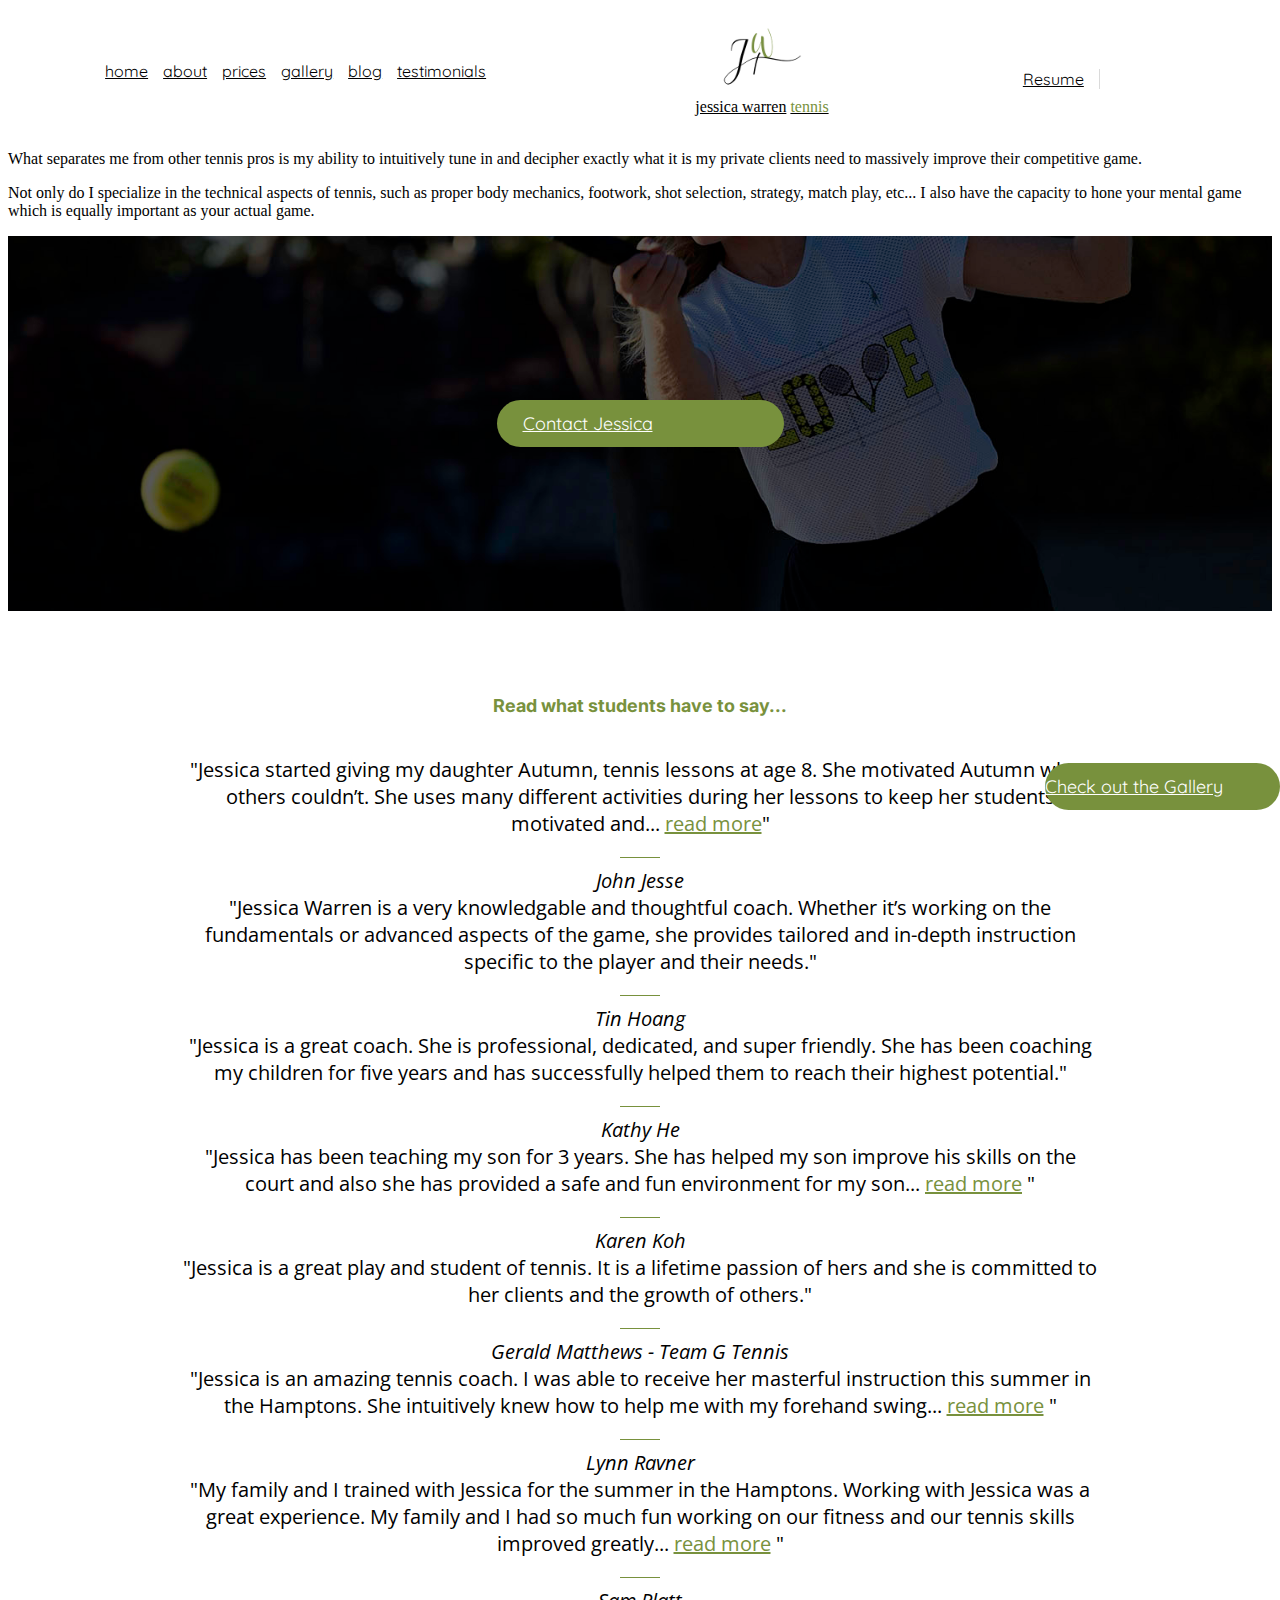
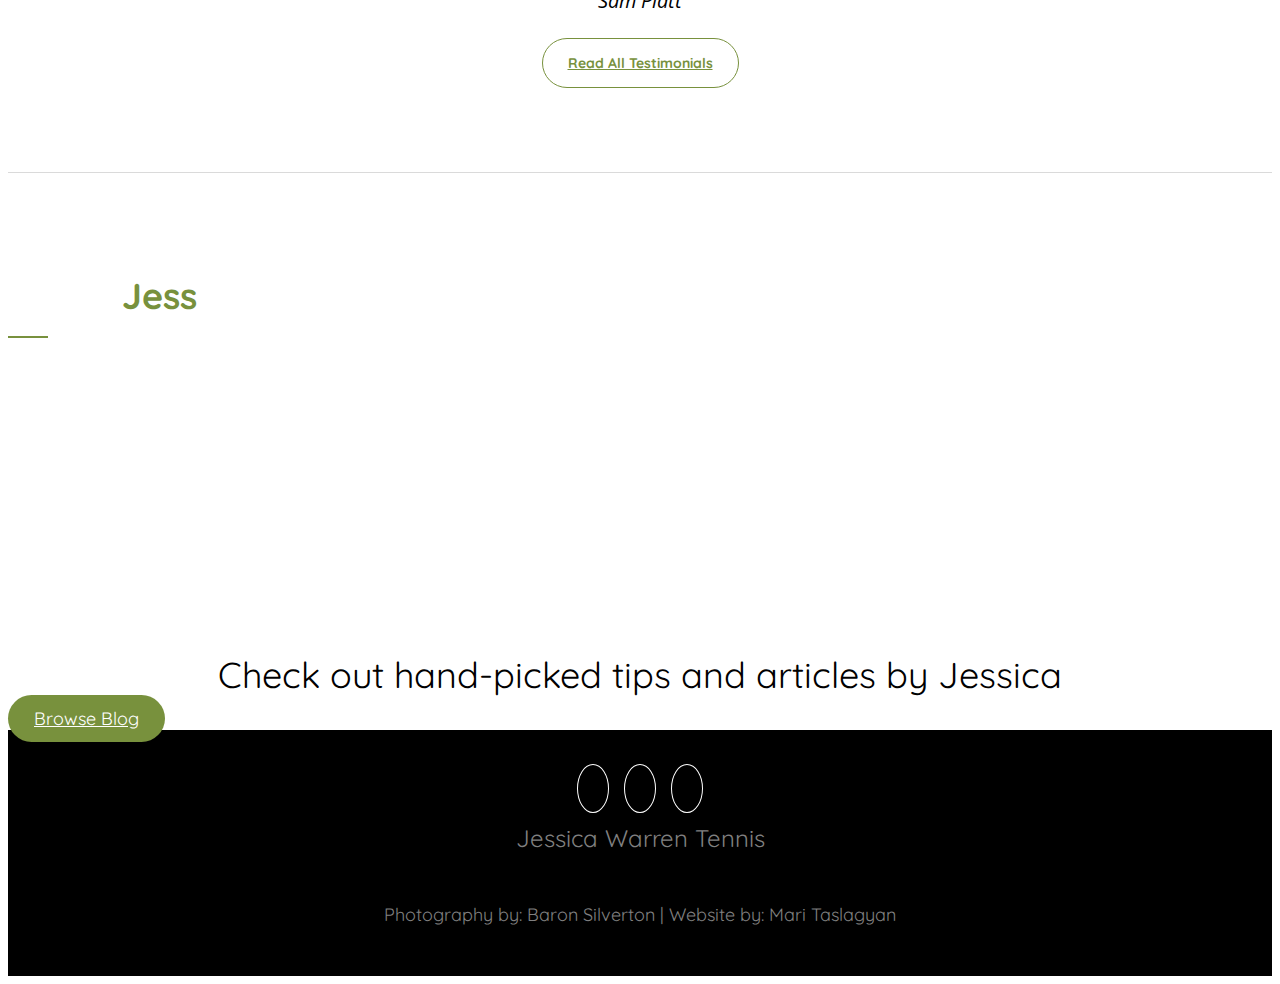
==== index.html @ 026821c1 "Update index.html" ====
<!DOCTYPE html>
<html lang="en">
<head>
    <meta charset="UTF-8">
    <meta name="viewport" content="width=device-width, initial-scale=1.0">
    <title>Jessica Warren Tennis</title>
    <link rel="stylesheet" href="https://cdn.jsdelivr.net/npm/bootstrap@4.5.3/dist/css/bootstrap.min.css" integrity="sha384-TX8t27EcRE3e/ihU7zmQxVncDAy5uIKz4rEkgIXeMed4M0jlfIDPvg6uqKI2xXr2" crossorigin="anonymous">
    <script src="https://code.jquery.com/jquery-3.5.1.slim.min.js" integrity="sha384-DfXdz2htPH0lsSSs5nCTpuj/zy4C+OGpamoFVy38MVBnE+IbbVYUew+OrCXaRkfj" crossorigin="anonymous"></script>
    <script src="https://cdn.jsdelivr.net/npm/bootstrap@4.5.3/dist/js/bootstrap.bundle.min.js" integrity="sha384-ho+j7jyWK8fNQe+A12Hb8AhRq26LrZ/JpcUGGOn+Y7RsweNrtN/tE3MoK7ZeZDyx" crossorigin="anonymous"></script>
    <link rel="stylesheet" href="https://cdnjs.cloudflare.com/ajax/libs/font-awesome/5.15.1/css/all.min.css" integrity="sha512-+4zCK9k+qNFUR5X+cKL9EIR+ZOhtIloNl9GIKS57V1MyNsYpYcUrUeQc9vNfzsWfV28IaLL3i96P9sdNyeRssA==" crossorigin="anonymous" />
    <link href="https://fonts.googleapis.com/css2?family=Inter&family=Handlee&family=Quicksand:wght@300&family=Open+Sans+Condensed:ital,wght@0,300;1,300&display=swap" rel="stylesheet">
    <link rel="stylesheet" href="main.css" type="text/css" />
    <link rel="icon" href="images/favicon.png">
</head>

<body>
    <div class="header container">
        <nav>
            <div class="main-nav row">
                <div class="col-12 col-xl-5 order-3 order-xl-1 navbar">
                    <ul>
                        <li> <a href="index.html">home</a> </li>
                        <li> <a href="about.html">about</a> </li>
                        <li> <a href="prices.html">prices</a> </li>
                        <li> <a href="gallery.html">gallery</a> </li>
                        <li> <a href="blog.html">blog</a></li>
                        <li> <a href="testimonials.html">testimonials</a></li>
                    </ul>
                </div>
                <div class="col-8 col-xl-2 order-1 header-logo">
                    <div class="header-logo-button">
                        <a href="index.html">
                            <img src="images/jess-logo.png" alt="">
                            <h1>jessica warren <span>tennis</span></h1>
                        </a>
                    </div>
                </div>
                <div class="col-4 col-xl-5 order-2 order-xl-3">
                    <ul class="social-block">
                        <li><a href="resume.html" class="header-resume-btn"><i class="fas fa-file-alt mr-2"></i><span>Resume</span></a></li>
                        <li><a target="_blank" href="https://www.instagram.com/jesswarrentennis/?hl=en"><i class="fab fa-instagram"></i></a></li>
                        <li><a href="mailto:jesswarrentennis@gmail.com"><i class="fa fa-envelope"></i></a></li>
                        <li><a href="tel:13104254445"><i class="fa fa-phone"></i></a></li>
                    </ul>
                </div>
            </div>
        </nav>
    </div>
    <div class="banner-content container">
        <div class="row">
            <div class="col-12">
                <p>What separates me from other tennis pros is my ability to intuitively tune in and decipher exactly what it is my private clients need to massively improve their competitive game.</p>
<p>Not only do I specialize in the technical aspects of tennis, such as proper body mechanics, footwork, shot selection, strategy, match play, etc... I also have the capacity to hone your mental game which is equally important as your actual game.</p>
            </div>
        </div>
    </div>
    <div class="parallax1">
        <div class="contactus-container">
            <a href="mailto:jesswarrentennis@gmail.com" class="btn contact-btn">Contact Jessica <i class="fa pl-2 fa-envelope"></i></a>
        </div>
    </div>
    <div class="container testimonials">
        <h2 class="testimonial-heading">Read what students have to say...</h2>
        <div id="carouselExampleIndicators" class="carousel slide" data-ride="carousel">
            <ol class="carousel-indicators">
              <li data-target="#carouselExampleIndicators" data-slide-to="0" class="active"></li>
              <li data-target="#carouselExampleIndicators" data-slide-to="1"></li>
              <li data-target="#carouselExampleIndicators" data-slide-to="2"></li>
              <li data-target="#carouselExampleIndicators" data-slide-to="3"></li>
              <li data-target="#carouselExampleIndicators" data-slide-to="4"></li>
              <li data-target="#carouselExampleIndicators" data-slide-to="5"></li>
              <li data-target="#carouselExampleIndicators" data-slide-to="6"></li>
              <li data-target="#carouselExampleIndicators" data-slide-to="7"></li>
            </ol>
            <div class="carousel-inner">
              <div class="carousel-item active">
                <div>"Jessica started giving my daughter Autumn, tennis lessons at age 8. She motivated Autumn when others couldn’t. She uses many different activities during her lessons to keep her students motivated and... <a href="testimonials.html">read more</a>"</div>
                <div class="quote-author">John Jesse</div>
              </div>
              <div class="carousel-item">
                    <div>"Jessica Warren is a very knowledgable and thoughtful coach. Whether it’s working on the fundamentals or advanced aspects of the game, she provides tailored and in-depth instruction specific to the player and their needs."</div>  
                    <div class="quote-author">Tin Hoang</div>            
                </div>
              <div class="carousel-item">
                    <div>"Jessica is a great coach. She is professional, dedicated, and super friendly. She has been coaching my children for five years and has successfully helped them to reach their highest potential."</div>  
                    <div class="quote-author">Kathy He</div>            
                </div>
              <div class="carousel-item">
                    <div>"Jessica has been teaching my son for 3 years. She has helped my son improve his skills on the court and also she has provided a safe and fun environment for my son... <a href="testimonials.html">read more</a> "</div>  
                    <div class="quote-author">Karen Koh</div>            
                </div>
                <div class="carousel-item">
                    <div>"Jessica is a great play and student of tennis. It is a lifetime passion of hers and she is committed to her clients and the growth of others."</div>  
                    <div class="quote-author">Gerald Matthews - Team G Tennis</div>            
                </div>
                <div class="carousel-item">
                    <div>"Jessica is an amazing tennis coach. I was able to receive her masterful instruction this summer in the Hamptons. She intuitively knew how to help me with my forehand swing... <a href="testimonials.html">read more</a> "</div>  
                    <div class="quote-author">Lynn Ravner</div>            
                </div>
                <div class="carousel-item">
                    <div>"My family and I trained with Jessica for the summer in the Hamptons. Working with Jessica was a great experience. My family and I had so much fun working on our fitness and our tennis skills improved greatly... <a href="testimonials.html">read more</a> "</div>  
                    <div class="quote-author">Sam Platt</div>            
                </div>
            </div>

            <a class="carousel-control-prev" href="#carouselExampleIndicators" role="button" data-slide="prev">
              <span class="carousel-control-prev-icon" aria-hidden="true"></span>
              <span class="sr-only">Previous</span>
            </a>
            <a class="carousel-control-next" href="#carouselExampleIndicators" role="button" data-slide="next">
              <span class="carousel-control-next-icon" aria-hidden="true"></span>
              <span class="sr-only">Next</span>
            </a>
        </div>
        
    </div>
    <div class="testimonial-link-wrapper">
        <a href="testimonials.html" class="testimonial-link"><i class="fas pr-2 fa-quote-left"></i>Read All Testimonials<i class="fas pl-2 fa-quote-right"></i></a>
    </div>
    <div class="parallax1">
        <div class="welcome">
            <div class="container">
                <div class="row banner-info">
                    <div class="col-12 col-md-6 banner-info__text">
                        <h2 class="banner-info__heading">About <span>Jess</span></h2>
                        <p>Ms. Jessica Warren is a professional tennis champion who has been playing competitive tennis since she was 8 yrs old.  As a professional player and elite tennis coach,  Jessica combines her extensive on court experience with her off court training in championship mindset. She helps build self confidence in children and young adults both on and off the court.</p>
                        
                        <p>To really succeed on the court and in life, mental, emotional and physical strength is required. Jessica is an expert at bringing out the best in her student’s physical strength, emotional tenacity, and mental acuity.</p>
        
                        <p>Jessica has been a private coach for some of the finest students in Bel Air, Beverly Hills, Malibu and the Hamptons. She is delighted to be bringing her unique coaching strategies and techniques to Boca Raton and Palm Beach, Florida.</p>
                    </div>
                    <div class="col-12 col-md-6">
                        <a href="gallery.html" class="btn gallery-btn">Check out the Gallery<i class="fas pl-2 fa-photo-video"></i></a>
                    </div>
                </div>
            </div>
        </div>
    </div>
    <div class="container">
        <div class="row landing-blog">
            <div class="col-12">
                <div>Check out hand-picked tips and articles by Jessica</div>
            </div>
        </div>
        <div class="row">
            <div class="col-12 text-center mb-5">
                <a class="btn blog-btn" href="blog.html">Browse Blog<i class="fas pl-2 fa-pencil-alt"></i></a>
            </div>
        </div>
    </div>
    
    <div class="footer">
        <ul class="footer-social-block">
            <li><a target="_blank" href="https://www.instagram.com/jesswarrentennis/?hl=en"><i class="fab fa-instagram"></i></a></li>
            <li><a href="mailto:jesswarrentennis@gmail.com"><i class="fa fa-envelope"></i></a></li>
            <li><a href="tel:13104254445"><i class="fa fa-phone"></i></a></li>
        </ul>
        <div class="footer-header">Jessica Warren Tennis</div>
        <div class="footer-credits">Photography by: Baron Silverton <span>|</span><div class="footer-break"><br></div> Website by: Mari Taslagyan</div>
    </div>
</body>
<script>
    $('.carousel').carousel({
        interval: 5000
    })
</script>

</html>
---- main.css ----
html{
    box-sizing: border-box;
    margin:0;
    padding:0;
    overflow-x: hidden;
}
.header{
    background:white;
}
.header-logo img{
    display:block;
    margin-left:auto;
    margin-right:auto;
    width:80px;
}
.header-logo a{
    color:black;
}
.header-logo-button{
    width:100%;
}
.header-logo a:hover{
    text-decoration:none;
}
nav ul{
    display:flex;
    list-style-type: none;
    padding:0;
    
}
nav ul li a{
    margin-right:15px;
    font-size:16px;
    transition: 0.25s;
    color:black;
    font-family: "Quicksand";
}
nav ul li a:hover{
    color:#78913d;
    text-decoration:none;
}
.main-nav{
    display: flex;
    align-items:center;
    padding: 18px 0;
}
.main-nav div{
    margin-left:auto;
    margin-right:auto;
}
.main-content{
    background:white;
}
.brand-name{
    display:flex;
    justify-content: center;
    align-items: center;
    font-family: "Quicksand";
    padding:25px 0;
}
.navbar{
    font-family: "Inter";
    padding-bottom:0;
}
h1{
    font-size:16px;
    font-weight:300;
    margin-bottom:0;
    display: flex;
    justify-content: center;
}
h1 span{
    color:#78913d;
    padding-left:4px;
}
.social-block{
    float:right;
    margin-bottom:0;
}
.social-block .fa-phone{
    font-size:15px;
}
.social-block .fa-envelope, .social-block .fa-instagram, .social-block .fa-file-alt, .social-block .fa-phone{
    color:#78913d;
    transition:0.25s;
}
.social-block  .fa-envelope:hover, .social-block .fa-file-alt:hover, .social-block  .fa-instagram:hover, .social-block  .fa-phone:hover{
    color:black;
}
.social-block .fa-instagram{
    border-left: solid 1px rgb(218, 218, 218);
    padding-left:30px;
}
.parallax1{
    /* The image used */
    background-image: url("images/jess-dark.JPG");
  
    /* Set a specific height */
    min-height: 375px; 
  
    /* Create the parallax scrolling effect */
    background-attachment: fixed;
    background-position: 0px -350px;
    background-repeat: no-repeat;
    background-size: cover;
}
.btn{
    color:white !important;
    width: 235px;
}
.btn:hover{
    text-decoration:none;
}
.banner-info{
    border-top: solid 1px rgb(218, 218, 218);
}
.banner-info__text{
    padding:50px 0px 80px 0;
    font-family:"Inter";
    position: relative;
    z-index: 3;
    color:white;
    font-size:14px;
}
.welcome{
    background:transparent;
}

/* carousel */
.testimonials{
    padding:30px 0;
    min-height:320px;
}
.carousel-item a{
    color: #78913d;
}
.carousel-item a:hover{
    color: orange;
    text-decoration: none;
}
.testimonial-link-wrapper{
    text-align: center;
    margin-bottom:100px;
}
.testimonial-link{
    border: solid 1px #78913d;
    border-radius:35px;
    font-family: "Quicksand";
    font-size: 14px;
    padding:15px 25px;
    color:#78913d;
    font-weight:bold;
    transition: .25s ease-in-out;
}
.testimonial-link:hover{
    background:#78913d;
    color:white;
    text-decoration: none;
}
.carousel-control-prev, .carousel-control-next{
    display:none;
}
.carousel{
    margin:40px 175px 10px 175px;
}
.carousel-item{
    text-align: center;
    font-family: "Open Sans Condensed";
    font-size:20px;
}
.carousel-indicators{
    
}
.testimonial-heading{
    font-family: "Inter";
    text-align: center;
    font-size: 18px;
    padding-top:40px;
    color:#78913d;
    font-weight:bold;
}
.carousel-indicators li{
    display:none;
}
.banner-info__heading{
    font-family: "Quicksand";
    font-size: 36px;
    padding:20px 0 20px 0;
    color:white;
    position: relative;
    margin-bottom:30px;
}
.banner-info__heading span{
    color:#78913d;
    font-weight:bold;
    /* font-family: "Inter"; */
}
.banner-info__heading:after{
    content:"";
    position:absolute;
    width:40px;
    height:2px;
    bottom:0;
    background:#78913d;
    left:0;
}
.quote-author{
    margin-top:20px;
    padding-top:10px;
    font-family: "Open Sans Condensed";
    font-style:italic;
    position:relative;
}
.quote-author:before{
    content:"";
    position:absolute;
    width:40px;
    height:1px;
    top:0;
    background:#78913d;
    left:50%;
    transform: translateX(-50%);
}
.contact-row{
    padding:60px 0;
    text-align:center;
}
.contactus-container{
    display: flex;
    justify-content: center;
    align-items: center;
    height: 375px;
}
.contact-btn{
    border-radius:30px;
    font-size:18px;
    background:#78913d;
    color:white;
    padding:12px 26px;
    font-family: "Quicksand";
    transition:0.25s ease-in-out;
}
.contact-btn:hover{
    background:#1a2403;
}
.gallery-btn{
    border-radius:30px;
    font-size:18px;
    background:#78913d;
    color:white;
    padding:12px 0px;
    position: absolute;
    bottom: 90px;
    right: 0;
    font-family: "Quicksand";
    transition:0.25s ease-in-out;
}
.gallery-btn:hover{
    background:#1a2403;
}
.blog-btn{
    border-radius:30px;
    font-size:18px;
    background:#78913d;
    color:white;
    padding:12px 26px;
    font-family: "Quicksand";
    transition:0.25s ease-in-out;
}
.blog-btn:hover{
    background:#1a2403;
}
.landing-blog{
    padding:50px 50px 0 50px;
}
.landing-blog div{
    font-family: "Quicksand";
    margin:10px 0;
    font-size:36px;
    text-align:center;
}
.footer{
    background-color:black;
    height:auto;
}
.footer-social-block{
    list-style-type: none;
    display:flex;
    justify-content: center;
    margin:0;
    padding:50px 0 25px 0;
}
.footer-social-block .fa-instagram, .footer-social-block .fa-envelope, .footer-social-block .fa-phone {
    color:white;
    border: solid 1px white;
    border-radius:50%;
    padding:15px;
    transition: 0.25s ease-in-out;
}
.footer-social-block .fa-instagram:hover, .footer-social-block .fa-envelope:hover, .footer-social-block .fa-phone:hover {
    color:#78913d;
    border: solid 1px white;
    border-radius:50%;
    padding:15px;
}
.footer-social-block .fa-envelope{
    margin:0 15px;
}
.footer-header{
    font-family: "Quicksand";
    font-size:24px;
    text-align:center;
    margin:0;
    color:grey;
}
.footer-credits{
    font-family: "Quicksand";
    font-size:18px;
    text-align:center;
    margin:0;
    padding:50px 0;
    color:grey;
}
.footer-break{
    display:none;
}
/* MEDIA QUERIES */

@media (max-width:1199px) {
    .header{
        max-width:100%;
    }
    .navbar{
        display:flex;
        justify-content: center;
        margin-top:20px;
        background:rgb(238, 238, 238);
        padding:15px 0;
    }   
    .main-nav{
        padding:18px 0 0 0;
    }    
    .navbar ul{
        margin-bottom:0;
    }
    .carousel{
        margin:40px 60px 10px 60px;
    }
    .parallax1{
        background-position: top center;
    }
    .header-logo img{
        display:flex;
        margin-left:38px;
        margin-right:0;
        width:80px;
    }
    h1{
        justify-content: flex-start;
    }
    .contact-btn{
        top:57%;
    }
}

@media (max-width:768px) {
    .carousel{
        margin:40px 20px 10px 20px;
    }
    .contact-btn {
        top: 47%;
    }
    .landing-blog{
        padding:30px 30px 0 30px;
    }
    .parallax1{
        min-height: 250px; 
    }
    .testimonials{
        padding:30px 0;
        min-height:380px;
    }
    .contactus-container{
        height: 250px;
    }
    .header-resume-btn span{
        display:none;
    }
}
@media (max-width:767px) {
    .gallery-btn {
        position: relative;
        font-size: 14px;
        margin-top: 50px;
    }
}


@media (max-width:425px) {
    nav ul li a{
        font-size:12px;
        margin-left:7.5px;
        margin-right:7.5px;
    }
    .footer-credits{
        font-size:14px;
        line-height:1;
    }
    .footer-break{
        display:block;
    }
    .footer-credits span{
        display:none;
    }
    .landing-blog div {
        font-size: 24px;
    }
    .banner-info__text {
        padding: 30px 20px 50px 20px;
        font-family: "Inter";
        position: relative;
        z-index: 3;
        color: white;
        font-size: 14px;
    }
}
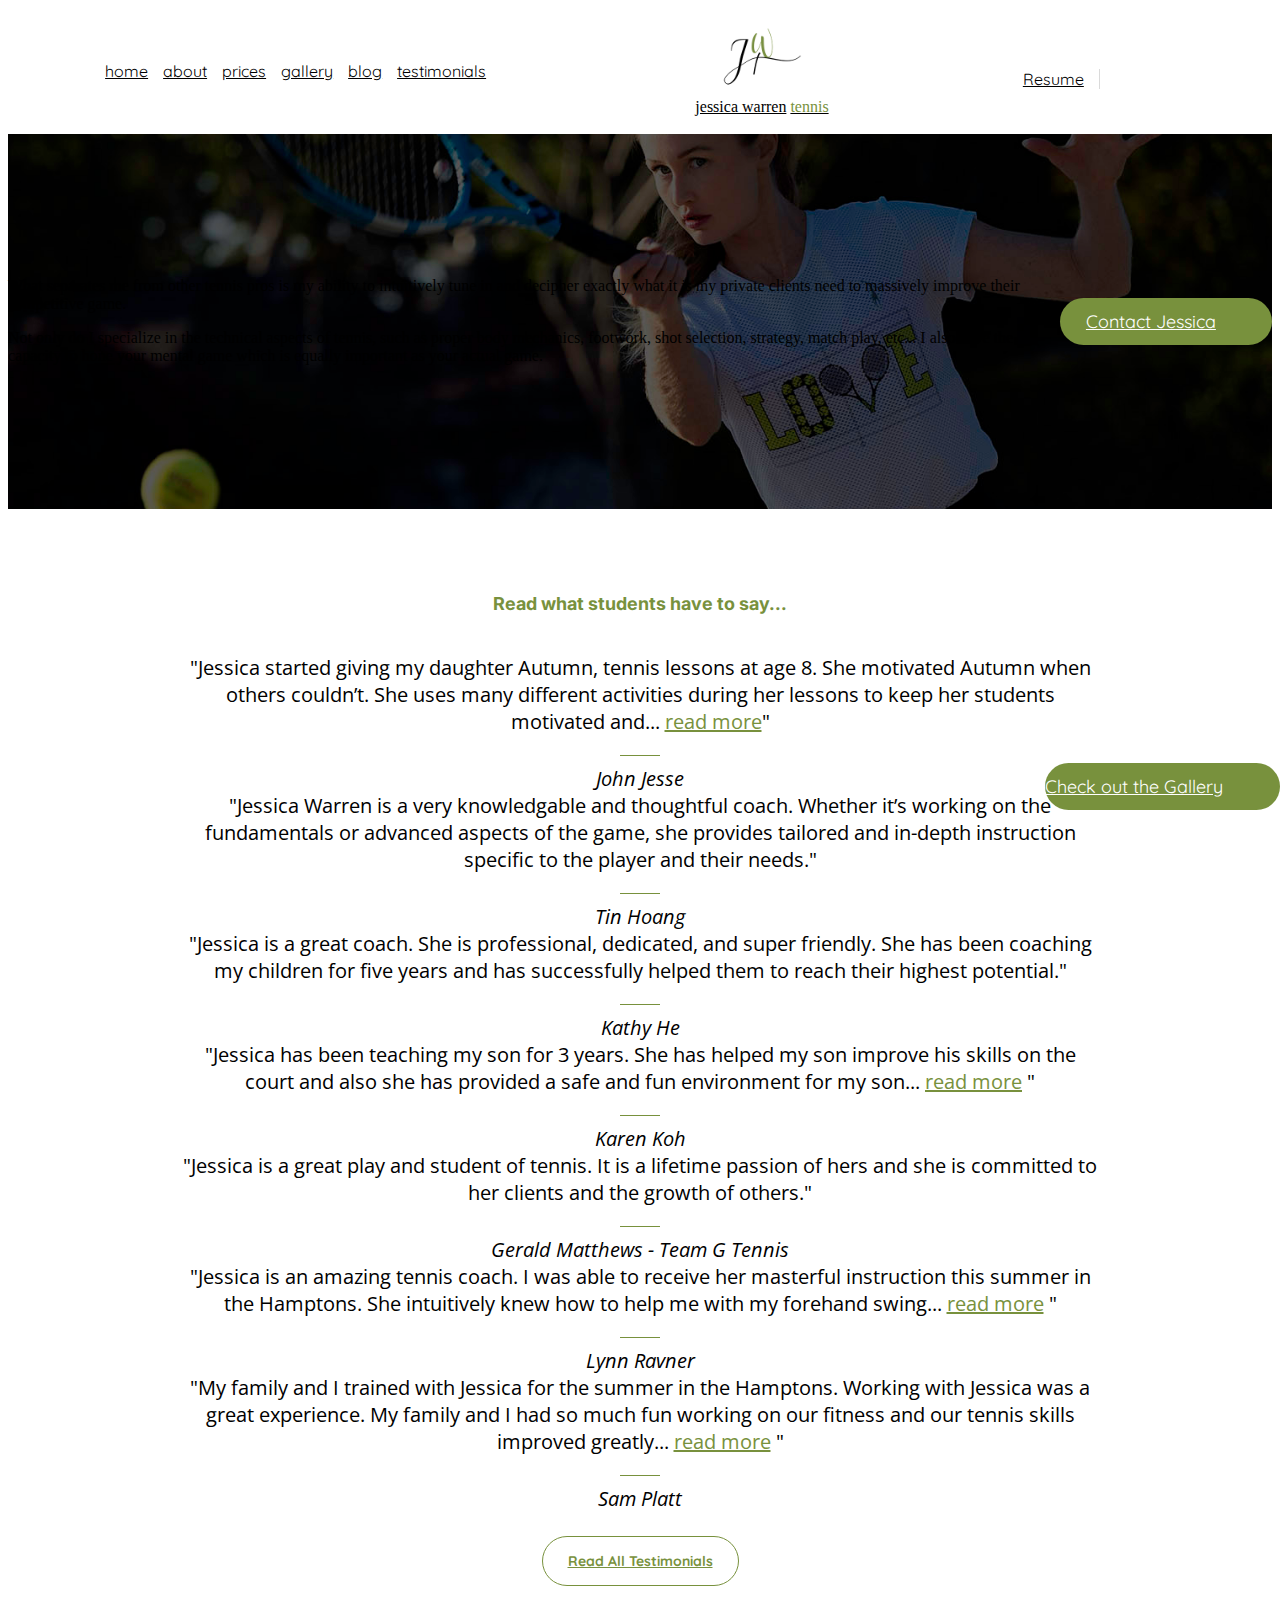
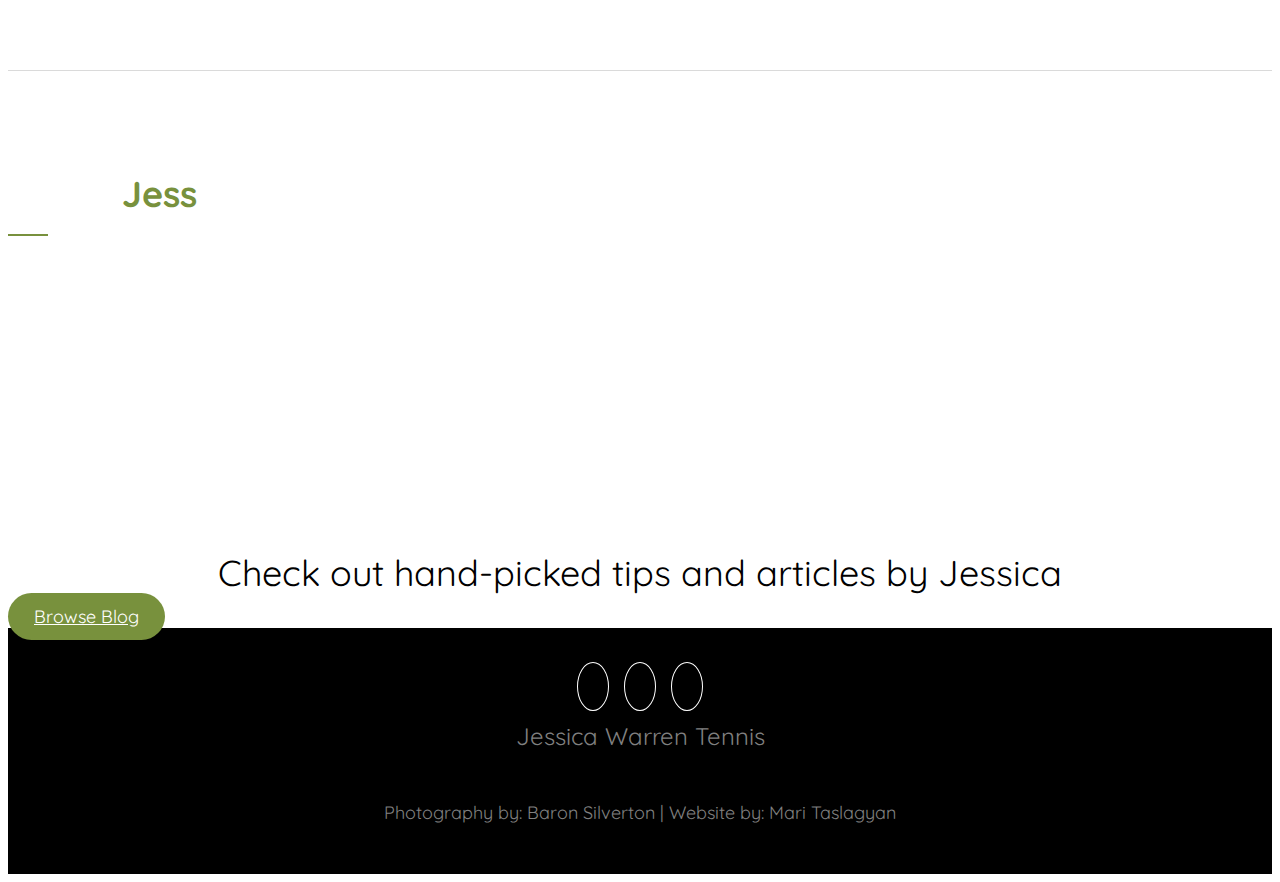
==== commit e2e89bf3: "Update index.html" ====
--- a/index.html
+++ b/index.html
@@ -46,18 +46,15 @@
             </div>
         </nav>
     </div>
-    <div class="banner-content container">
-        <div class="row">
-            <div class="col-12">
+    <div class="parallax1">
+        <div class="contactus-container">
+            <div class="banner-content">
                 <p>What separates me from other tennis pros is my ability to intuitively tune in and decipher exactly what it is my private clients need to massively improve their competitive game.</p>
 <p>Not only do I specialize in the technical aspects of tennis, such as proper body mechanics, footwork, shot selection, strategy, match play, etc... I also have the capacity to hone your mental game which is equally important as your actual game.</p>
             </div>
-        </div>
-    </div>
-    <div class="parallax1">
-        <div class="contactus-container">
             <a href="mailto:jesswarrentennis@gmail.com" class="btn contact-btn">Contact Jessica <i class="fa pl-2 fa-envelope"></i></a>
         </div>
+        
     </div>
     <div class="container testimonials">
         <h2 class="testimonial-heading">Read what students have to say...</h2>
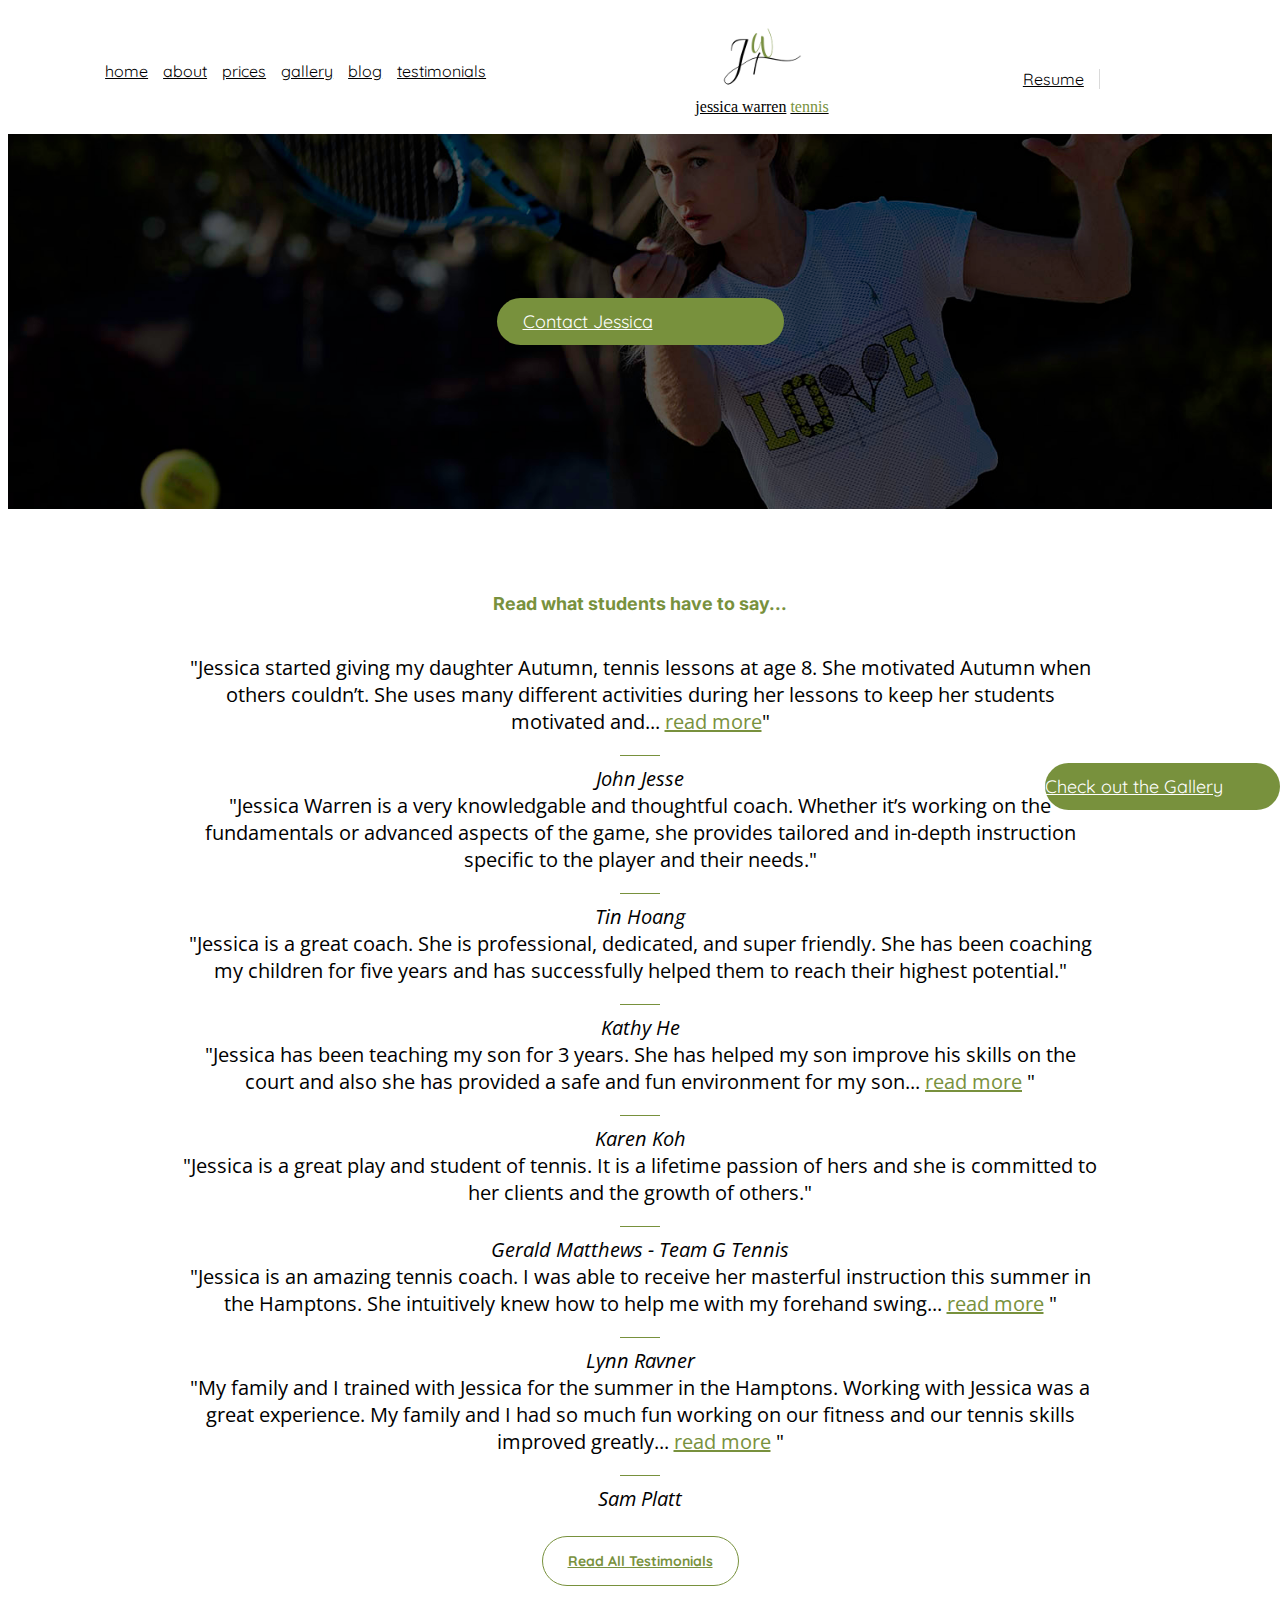
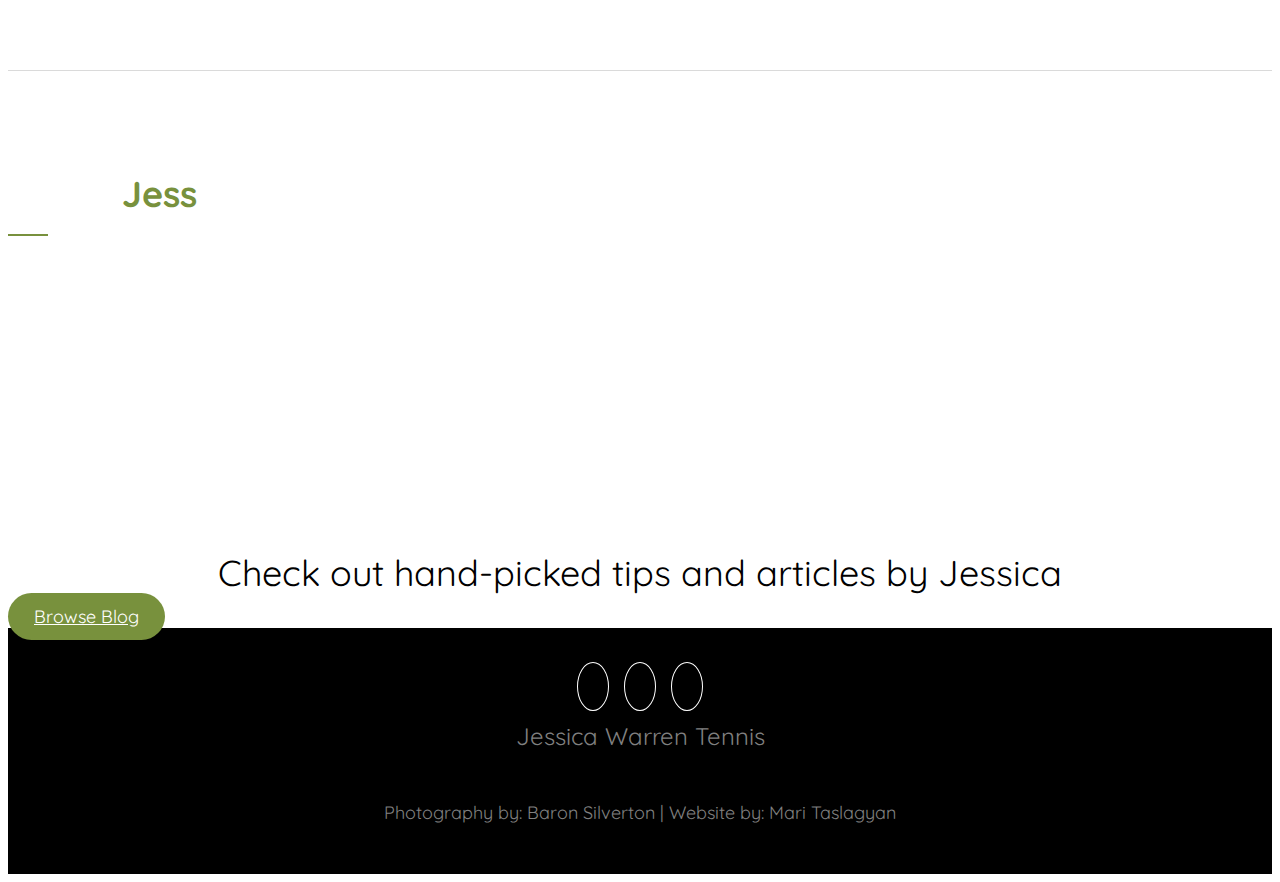
==== commit 1d557e5f: "Update index.html" ====
--- a/index.html
+++ b/index.html
@@ -48,10 +48,10 @@
     </div>
     <div class="parallax1">
         <div class="contactus-container">
-            <div class="banner-content">
+<!--             <div class="banner-content"> 
                 <p>What separates me from other tennis pros is my ability to intuitively tune in and decipher exactly what it is my private clients need to massively improve their competitive game.</p>
 <p>Not only do I specialize in the technical aspects of tennis, such as proper body mechanics, footwork, shot selection, strategy, match play, etc... I also have the capacity to hone your mental game which is equally important as your actual game.</p>
-            </div>
+            </div>-->
             <a href="mailto:jesswarrentennis@gmail.com" class="btn contact-btn">Contact Jessica <i class="fa pl-2 fa-envelope"></i></a>
         </div>
         
--- a/main.css
+++ b/main.css
@@ -227,6 +227,7 @@
 }
 .contactus-container{
     display: flex;
+    flex-direction:column;
     justify-content: center;
     align-items: center;
     height: 375px;
@@ -242,6 +243,13 @@
 }
 .contact-btn:hover{
     background:#1a2403;
+}
+.banner-content{
+    color:white;
+    font-family:"Inter";
+    font-size:14px;
+    margin-bottom:25px;
+    padding:0 50px;
 }
 .gallery-btn{
     border-radius:30px;
@@ -423,4 +431,4 @@
         color: white;
         font-size: 14px;
     }
-}+}
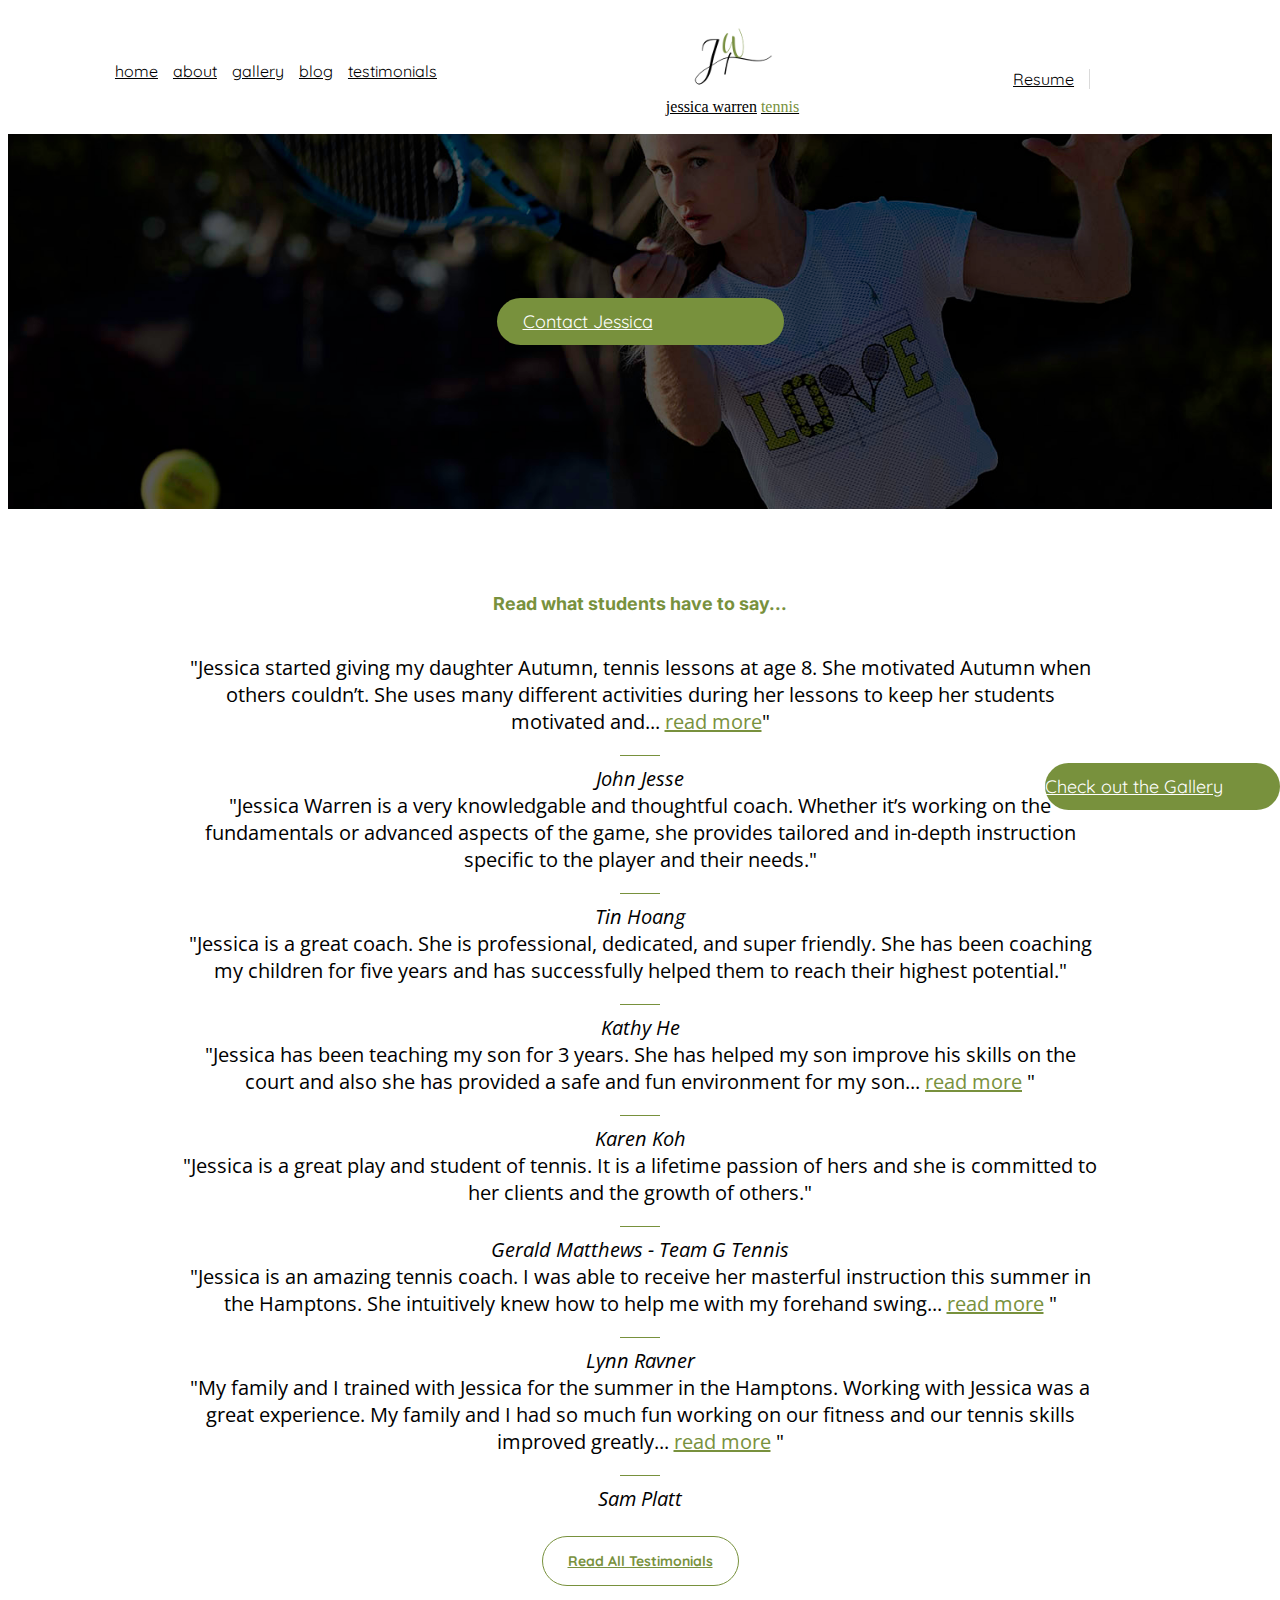
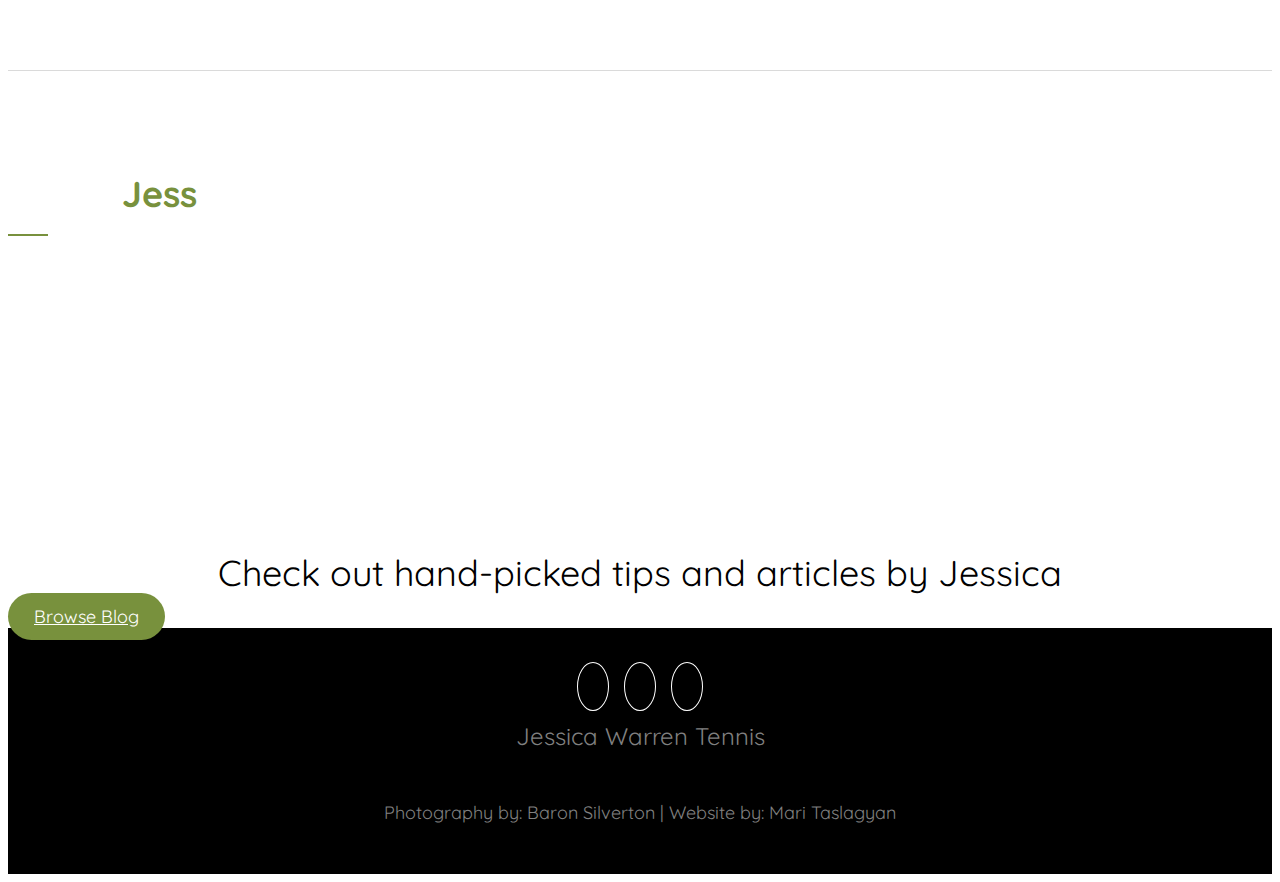
==== commit a46cc33f: "edit prices page" ====
--- a/index.html
+++ b/index.html
@@ -21,7 +21,7 @@
                     <ul>
                         <li> <a href="index.html">home</a> </li>
                         <li> <a href="about.html">about</a> </li>
-                        <li> <a href="prices.html">prices</a> </li>
+<!--                         <li> <a href="prices.html">prices</a> </li> -->
                         <li> <a href="gallery.html">gallery</a> </li>
                         <li> <a href="blog.html">blog</a></li>
                         <li> <a href="testimonials.html">testimonials</a></li>
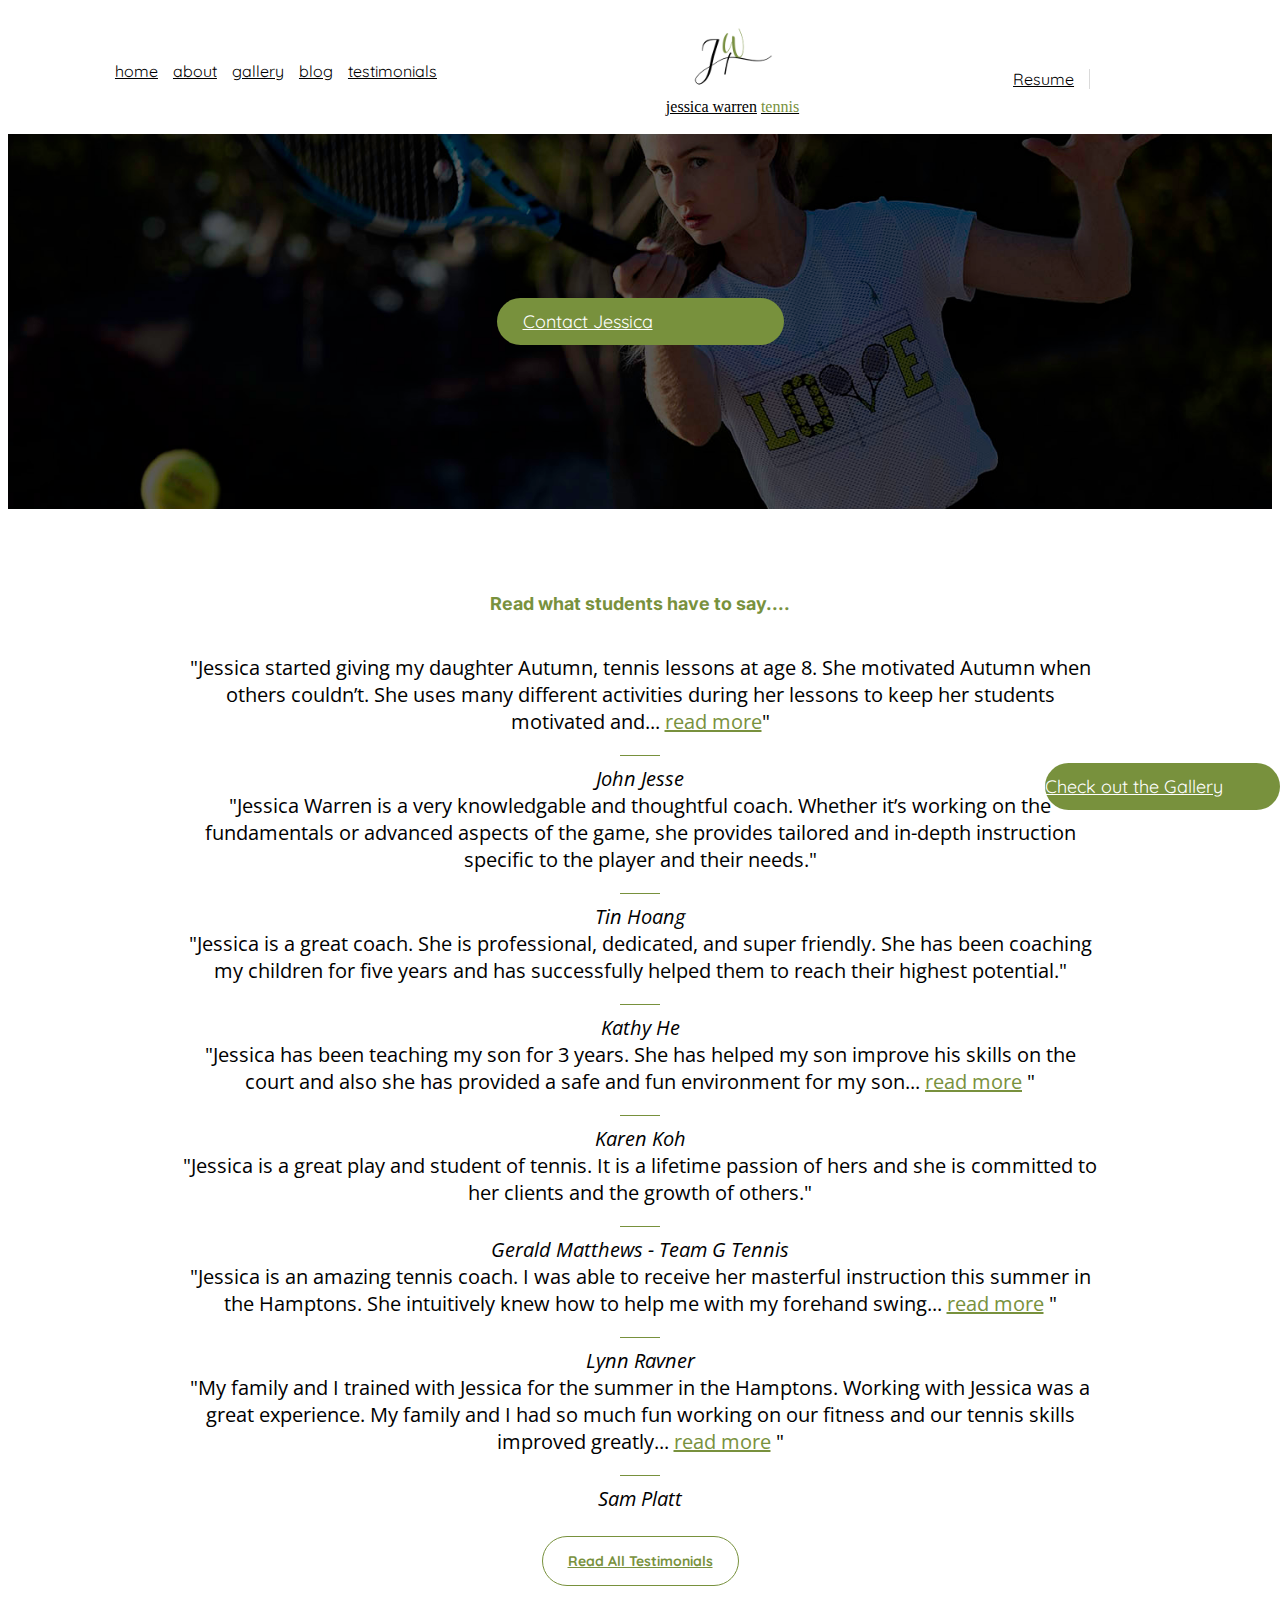
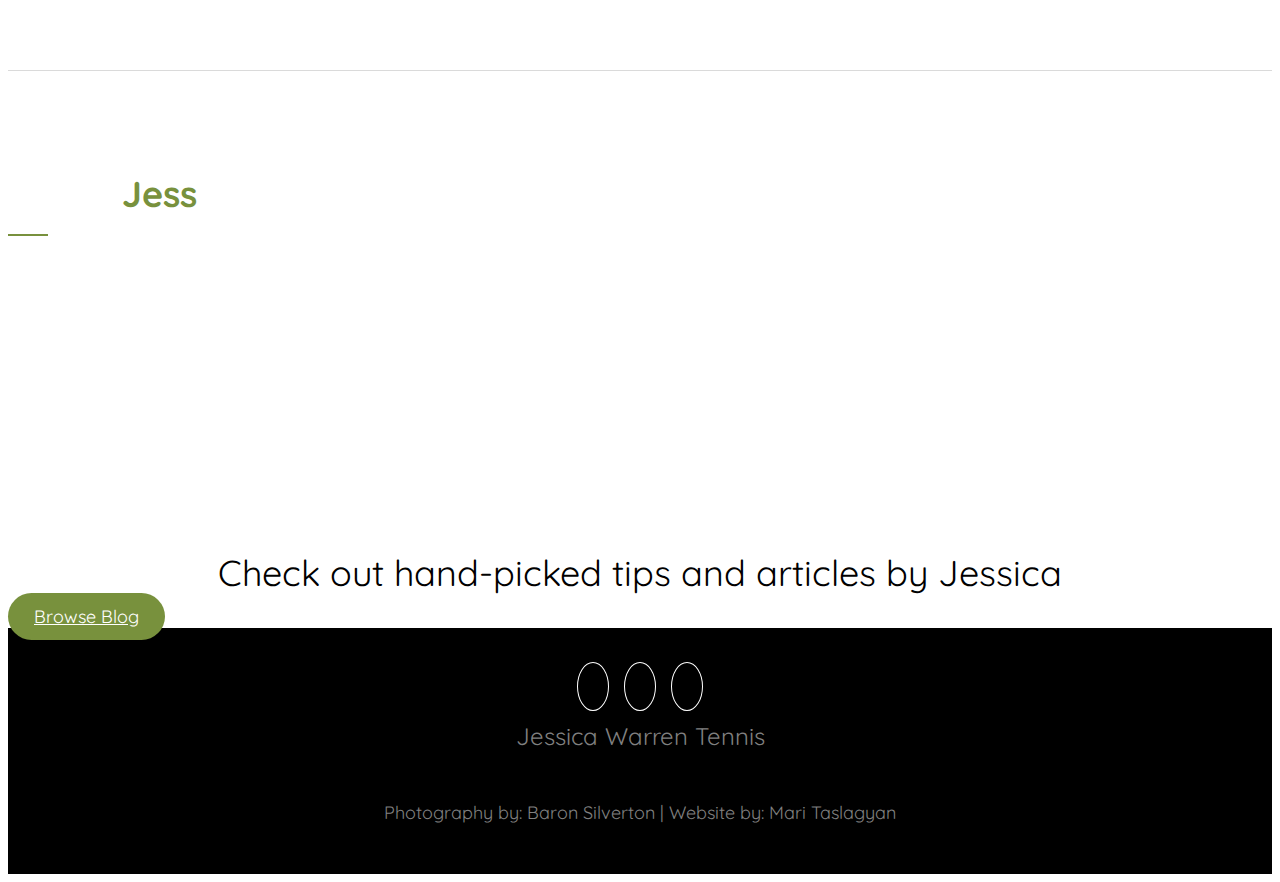
==== commit 1baeedb0: "Update index.html" ====
--- a/index.html
+++ b/index.html
@@ -57,7 +57,7 @@
         
     </div>
     <div class="container testimonials">
-        <h2 class="testimonial-heading">Read what students have to say...</h2>
+        <h2 class="testimonial-heading">Read what students have to say....</h2>
         <div id="carouselExampleIndicators" class="carousel slide" data-ride="carousel">
             <ol class="carousel-indicators">
               <li data-target="#carouselExampleIndicators" data-slide-to="0" class="active"></li>
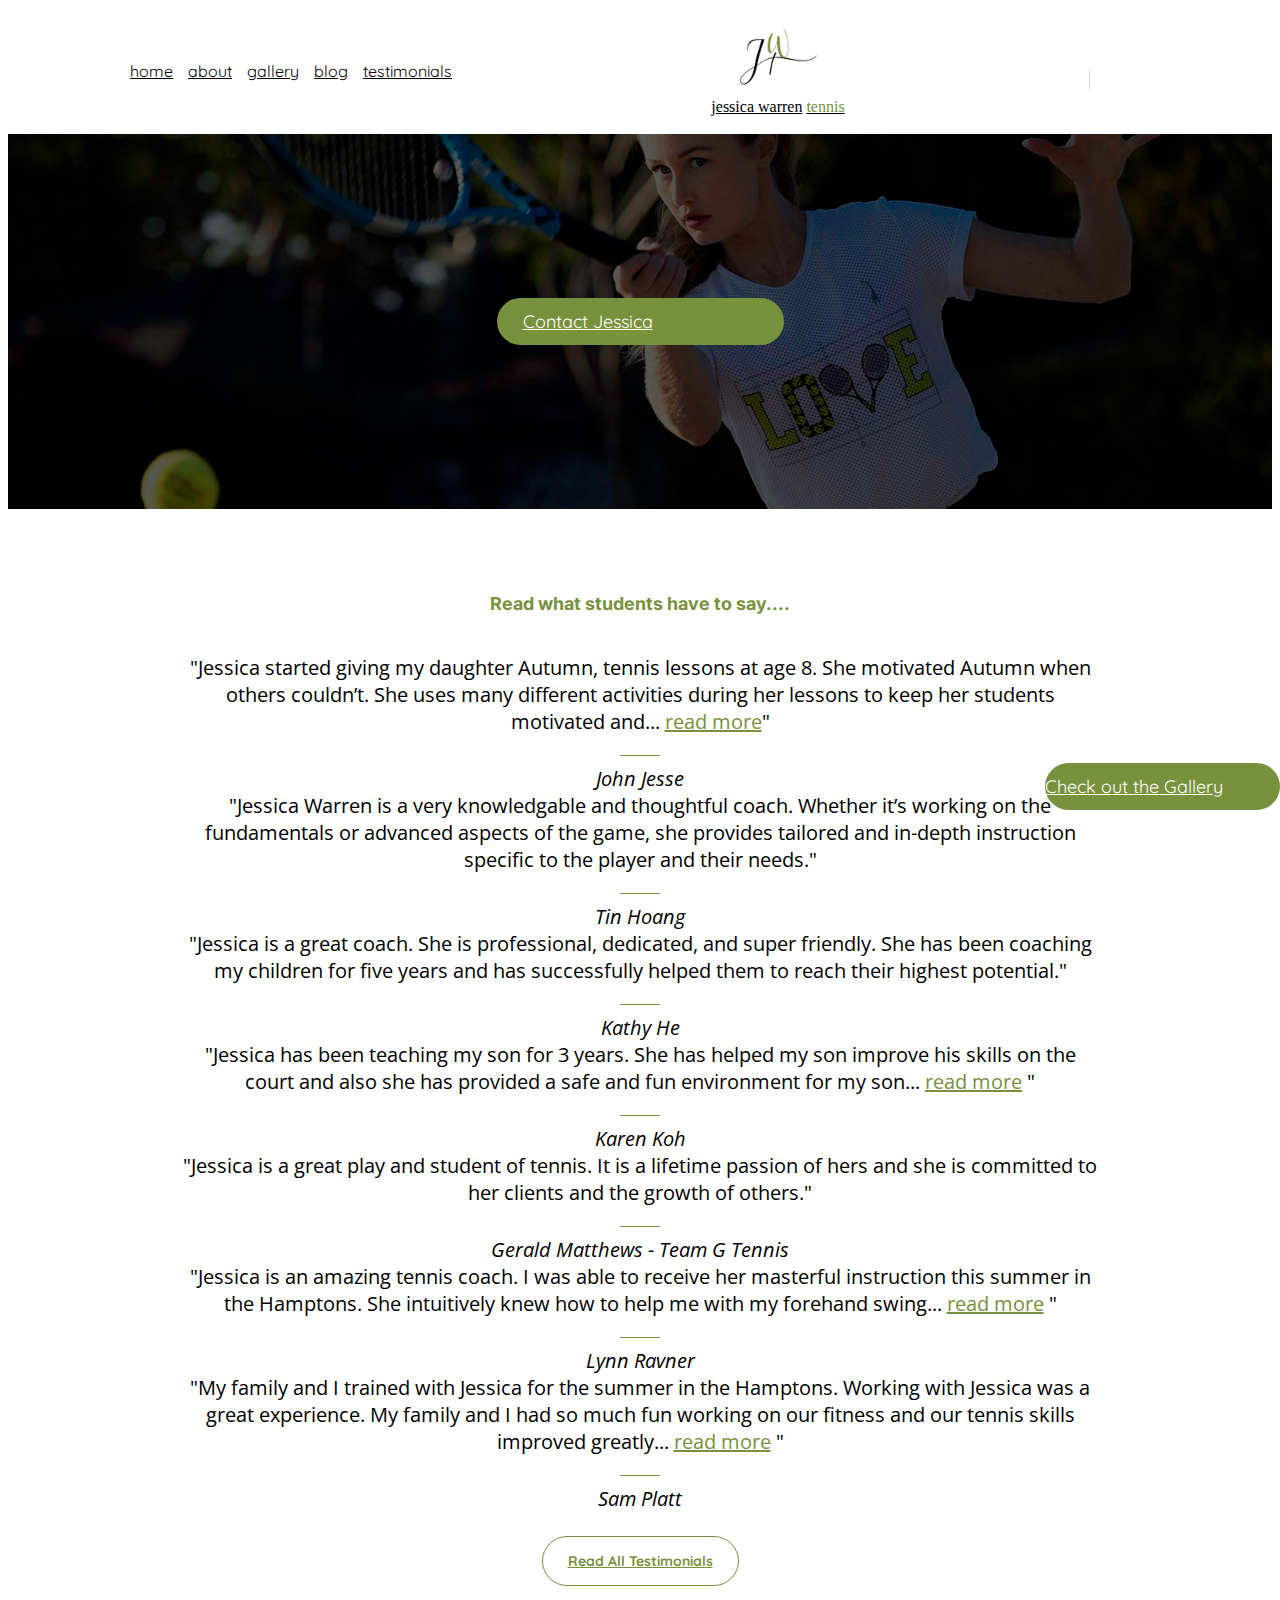
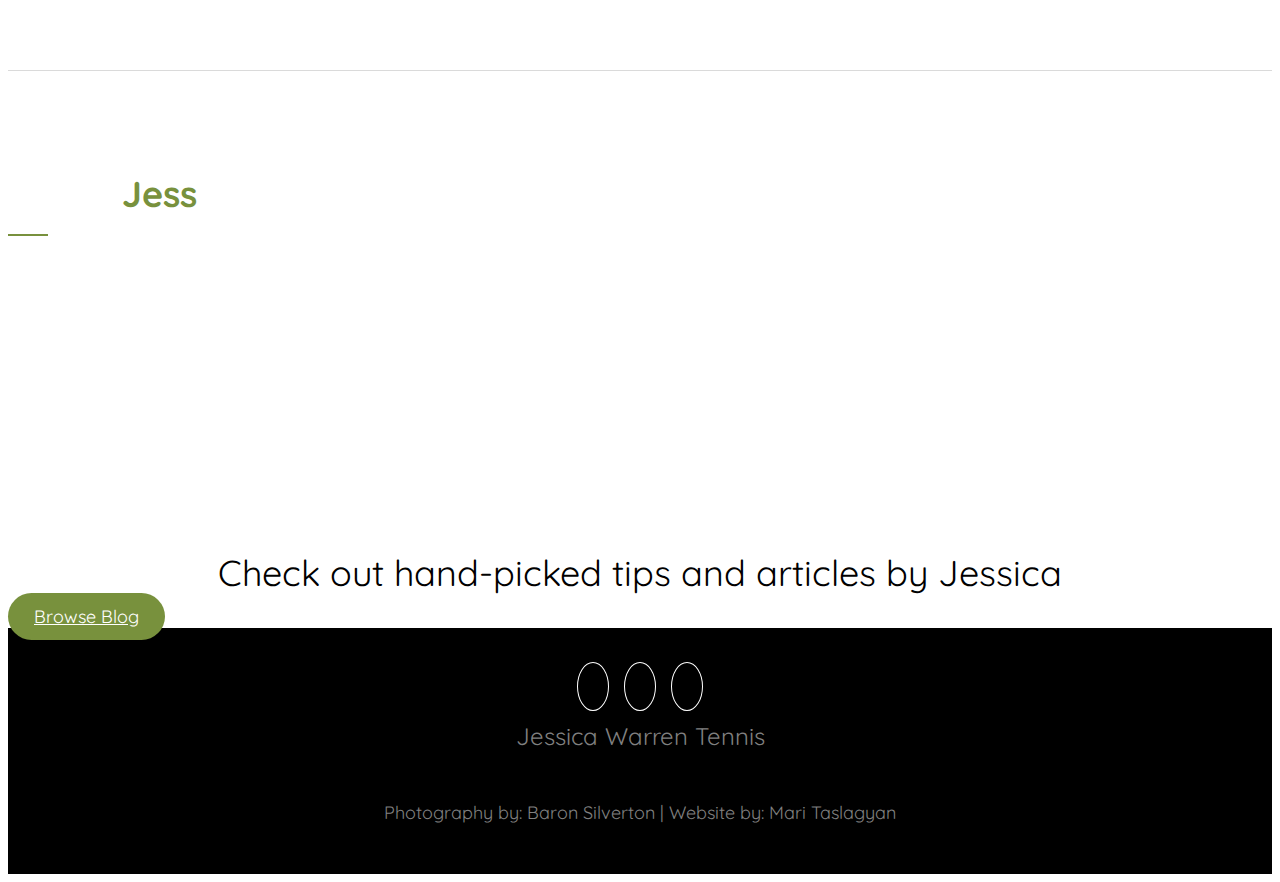
==== commit cc3c65e5: "Update index.html" ====
--- a/index.html
+++ b/index.html
@@ -21,7 +21,6 @@
                     <ul>
                         <li> <a href="index.html">home</a> </li>
                         <li> <a href="about.html">about</a> </li>
-<!--                         <li> <a href="prices.html">prices</a> </li> -->
                         <li> <a href="gallery.html">gallery</a> </li>
                         <li> <a href="blog.html">blog</a></li>
                         <li> <a href="testimonials.html">testimonials</a></li>
@@ -37,10 +36,8 @@
                 </div>
                 <div class="col-4 col-xl-5 order-2 order-xl-3">
                     <ul class="social-block">
-                        <li><a href="resume.html" class="header-resume-btn"><i class="fas fa-file-alt mr-2"></i><span>Resume</span></a></li>
                         <li><a target="_blank" href="https://www.instagram.com/jesswarrentennis/?hl=en"><i class="fab fa-instagram"></i></a></li>
                         <li><a href="mailto:jesswarrentennis@gmail.com"><i class="fa fa-envelope"></i></a></li>
-                        <li><a href="tel:13104254445"><i class="fa fa-phone"></i></a></li>
                     </ul>
                 </div>
             </div>
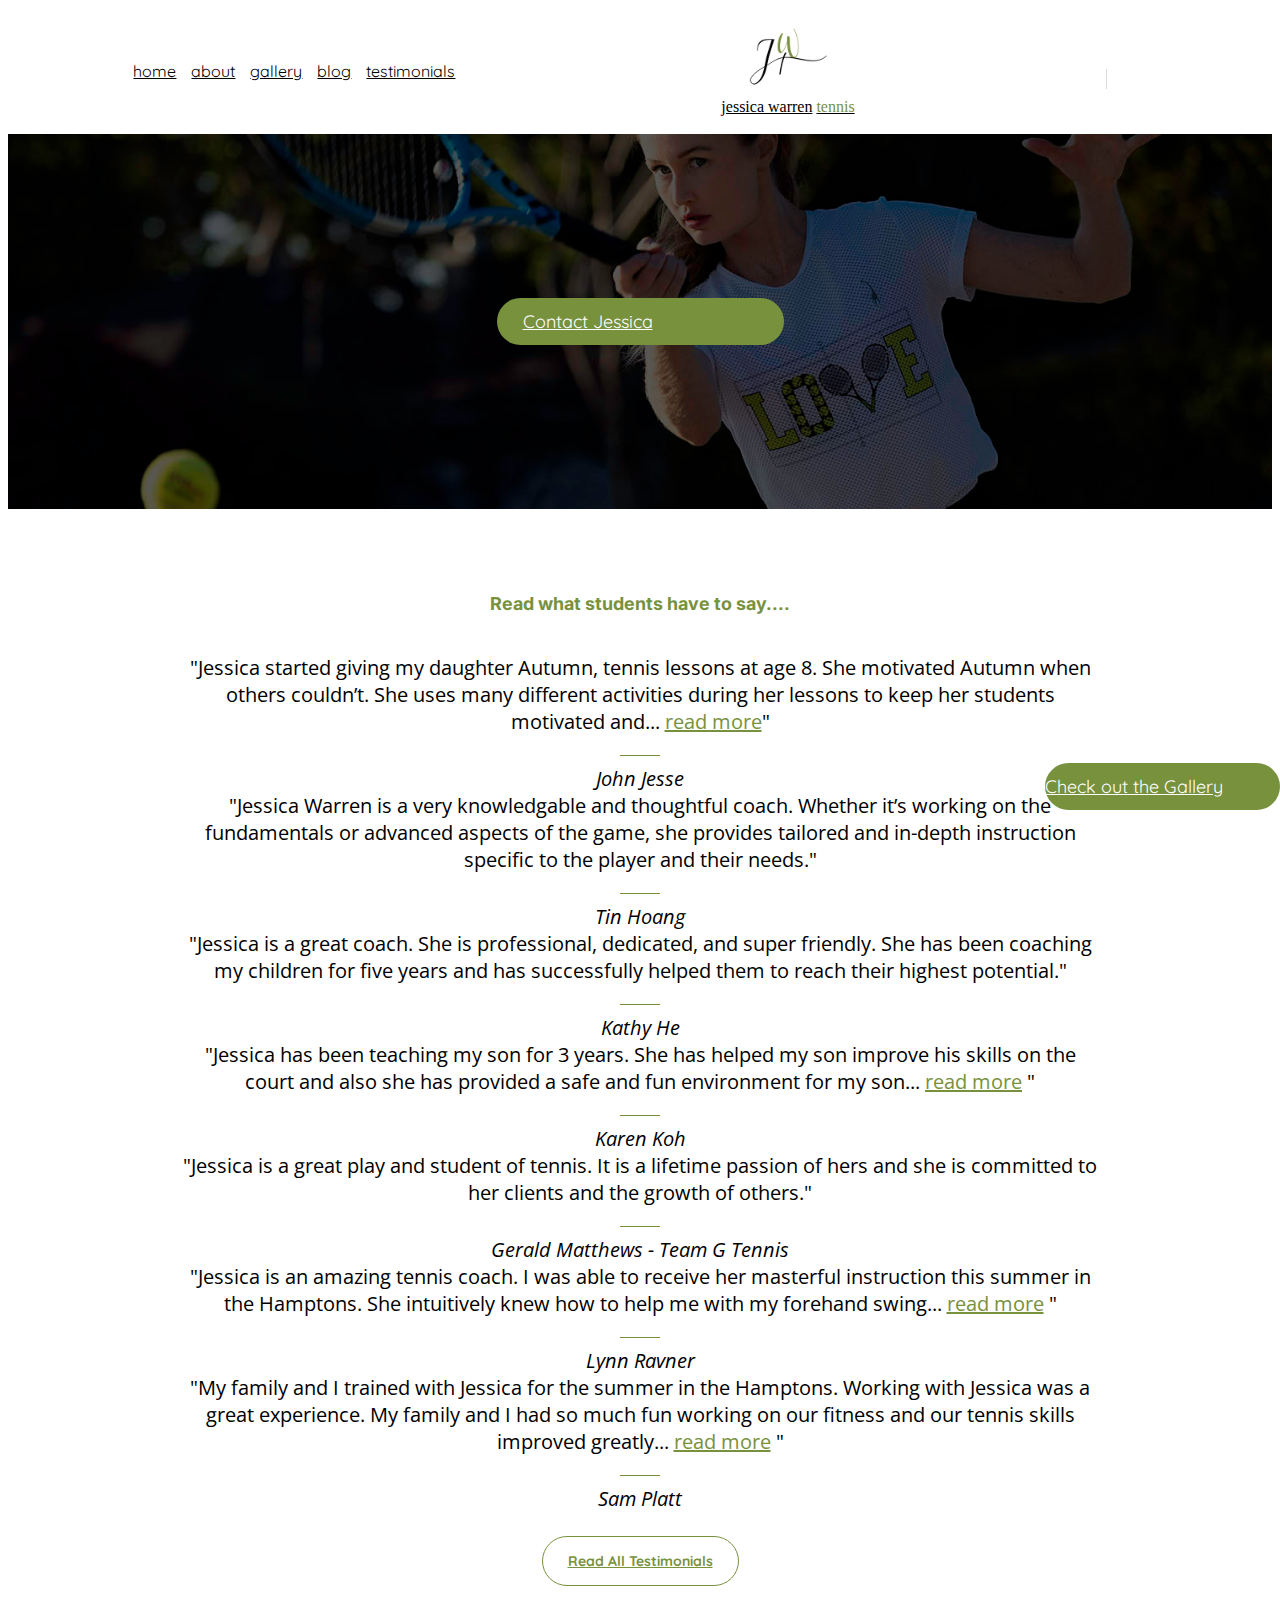
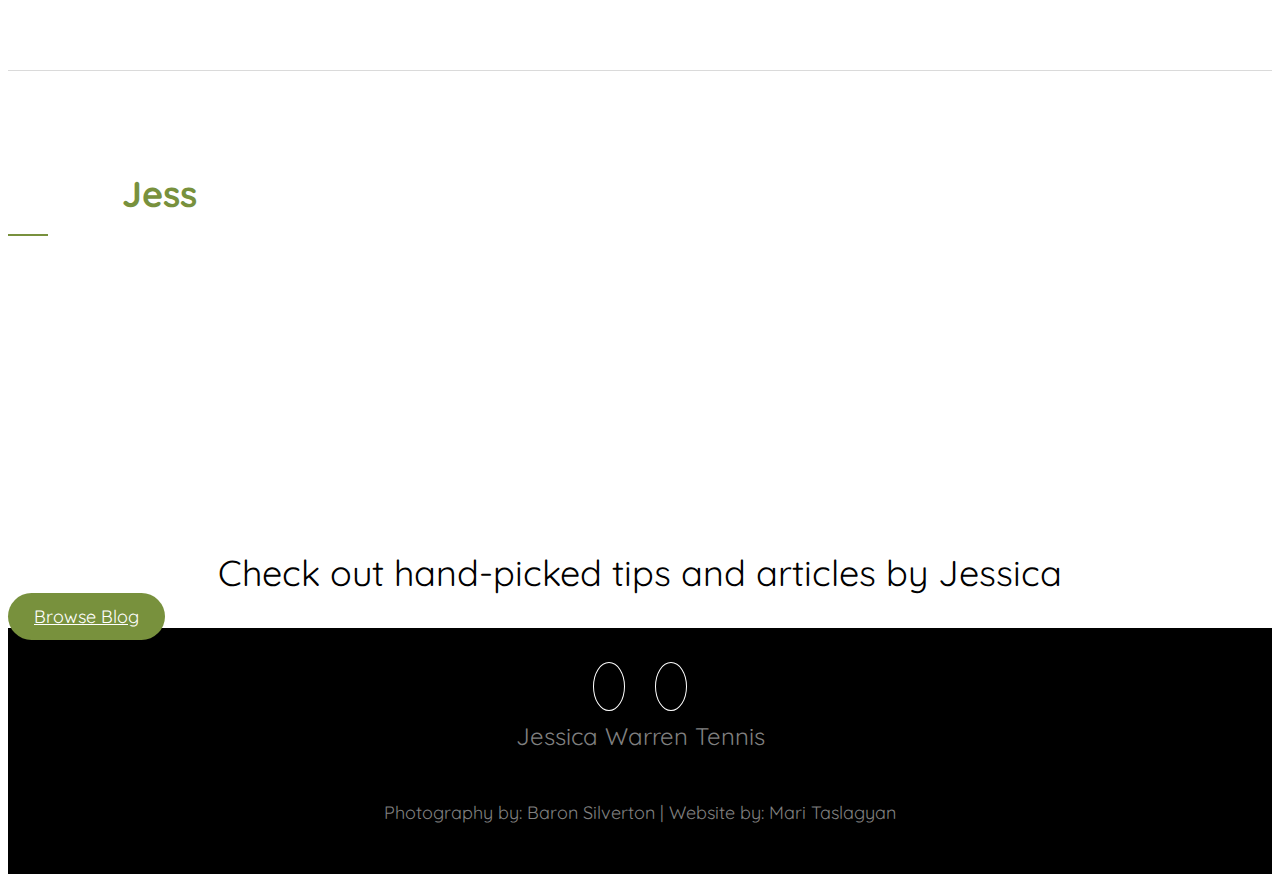
==== commit 9a37b847: "Update index.html" ====
--- a/index.html
+++ b/index.html
@@ -147,7 +147,6 @@
         <ul class="footer-social-block">
             <li><a target="_blank" href="https://www.instagram.com/jesswarrentennis/?hl=en"><i class="fab fa-instagram"></i></a></li>
             <li><a href="mailto:jesswarrentennis@gmail.com"><i class="fa fa-envelope"></i></a></li>
-            <li><a href="tel:13104254445"><i class="fa fa-phone"></i></a></li>
         </ul>
         <div class="footer-header">Jessica Warren Tennis</div>
         <div class="footer-credits">Photography by: Baron Silverton <span>|</span><div class="footer-break"><br></div> Website by: Mari Taslagyan</div>
--- a/main.css
+++ b/main.css
@@ -89,7 +89,7 @@
 }
 .social-block .fa-instagram{
     border-left: solid 1px rgb(218, 218, 218);
-    padding-left:30px;
+    padding-left:10px;
 }
 .parallax1{
     /* The image used */
@@ -311,7 +311,7 @@
     border-radius:50%;
     padding:15px;
 }
-.footer-social-block .fa-envelope{
+.footer-social-block .fa-envelope, .footer-social-block .fa-instagram{
     margin:0 15px;
 }
 .footer-header{
